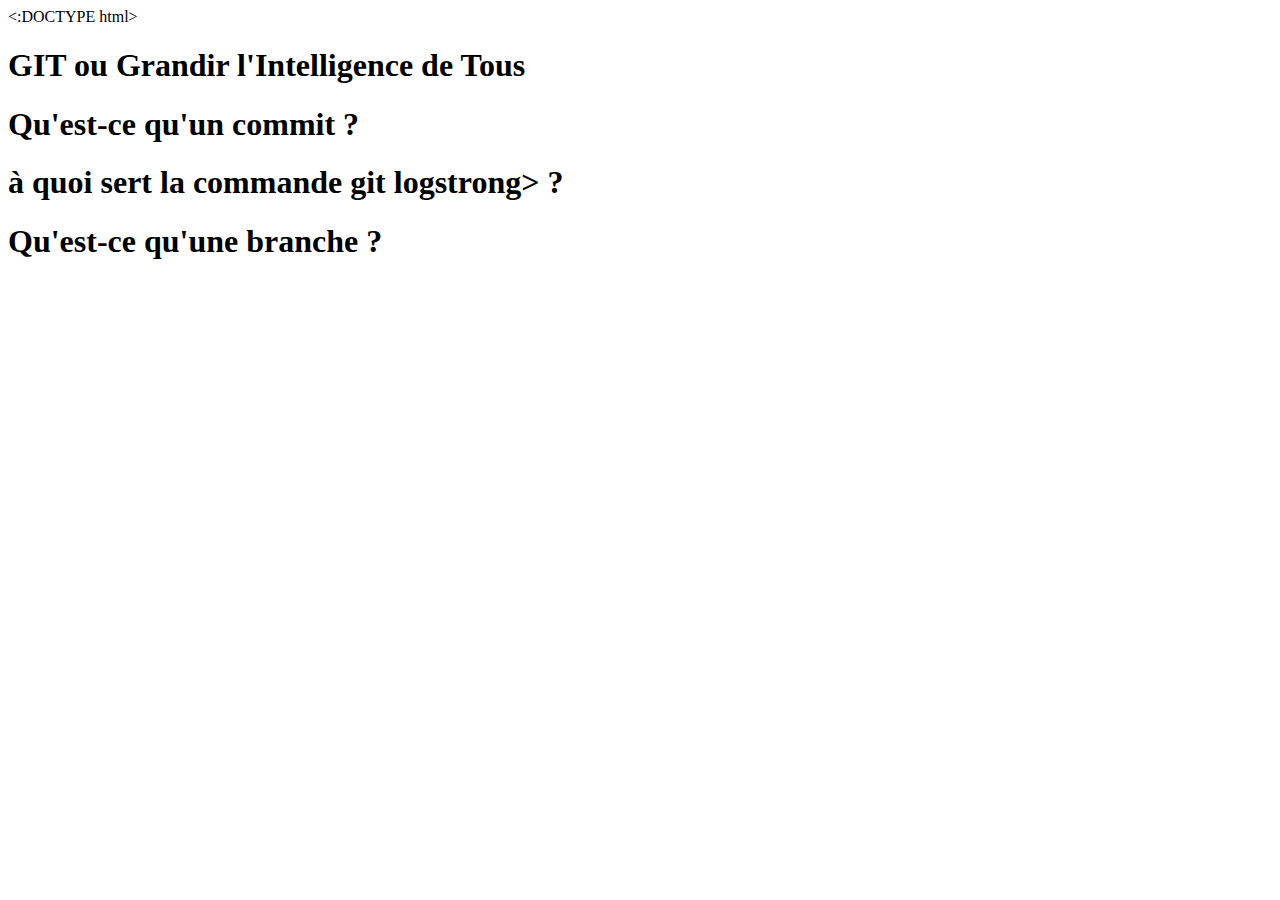
==== git_commit_log_branch.html @ e94c2f27 "Base de la page Activité 3" ====
<:DOCTYPE html></:DOCTYPE>
<html>
<head>
    <meta charset="UTF-8">
    <title>GIT ou Grandir l'Intelligence de Tous</title>
</head>
<body>
<head>
    <h1>GIT ou Grandir l'Intelligence de Tous</h1>
</head>

<section>
    <h1>Qu'est-ce qu'un <strong>commit</strong> ?</h1>
    <p></p>
</section>

<section>
    <h1>à quoi sert la commande <strong>git log</strong>strong> ?</h1>
    <p></p>
</section>

<section>
    <h1>Qu'est-ce qu'une <strong>branche</strong> ?</h1>
    <p></p>
</section>

</body>
</html>
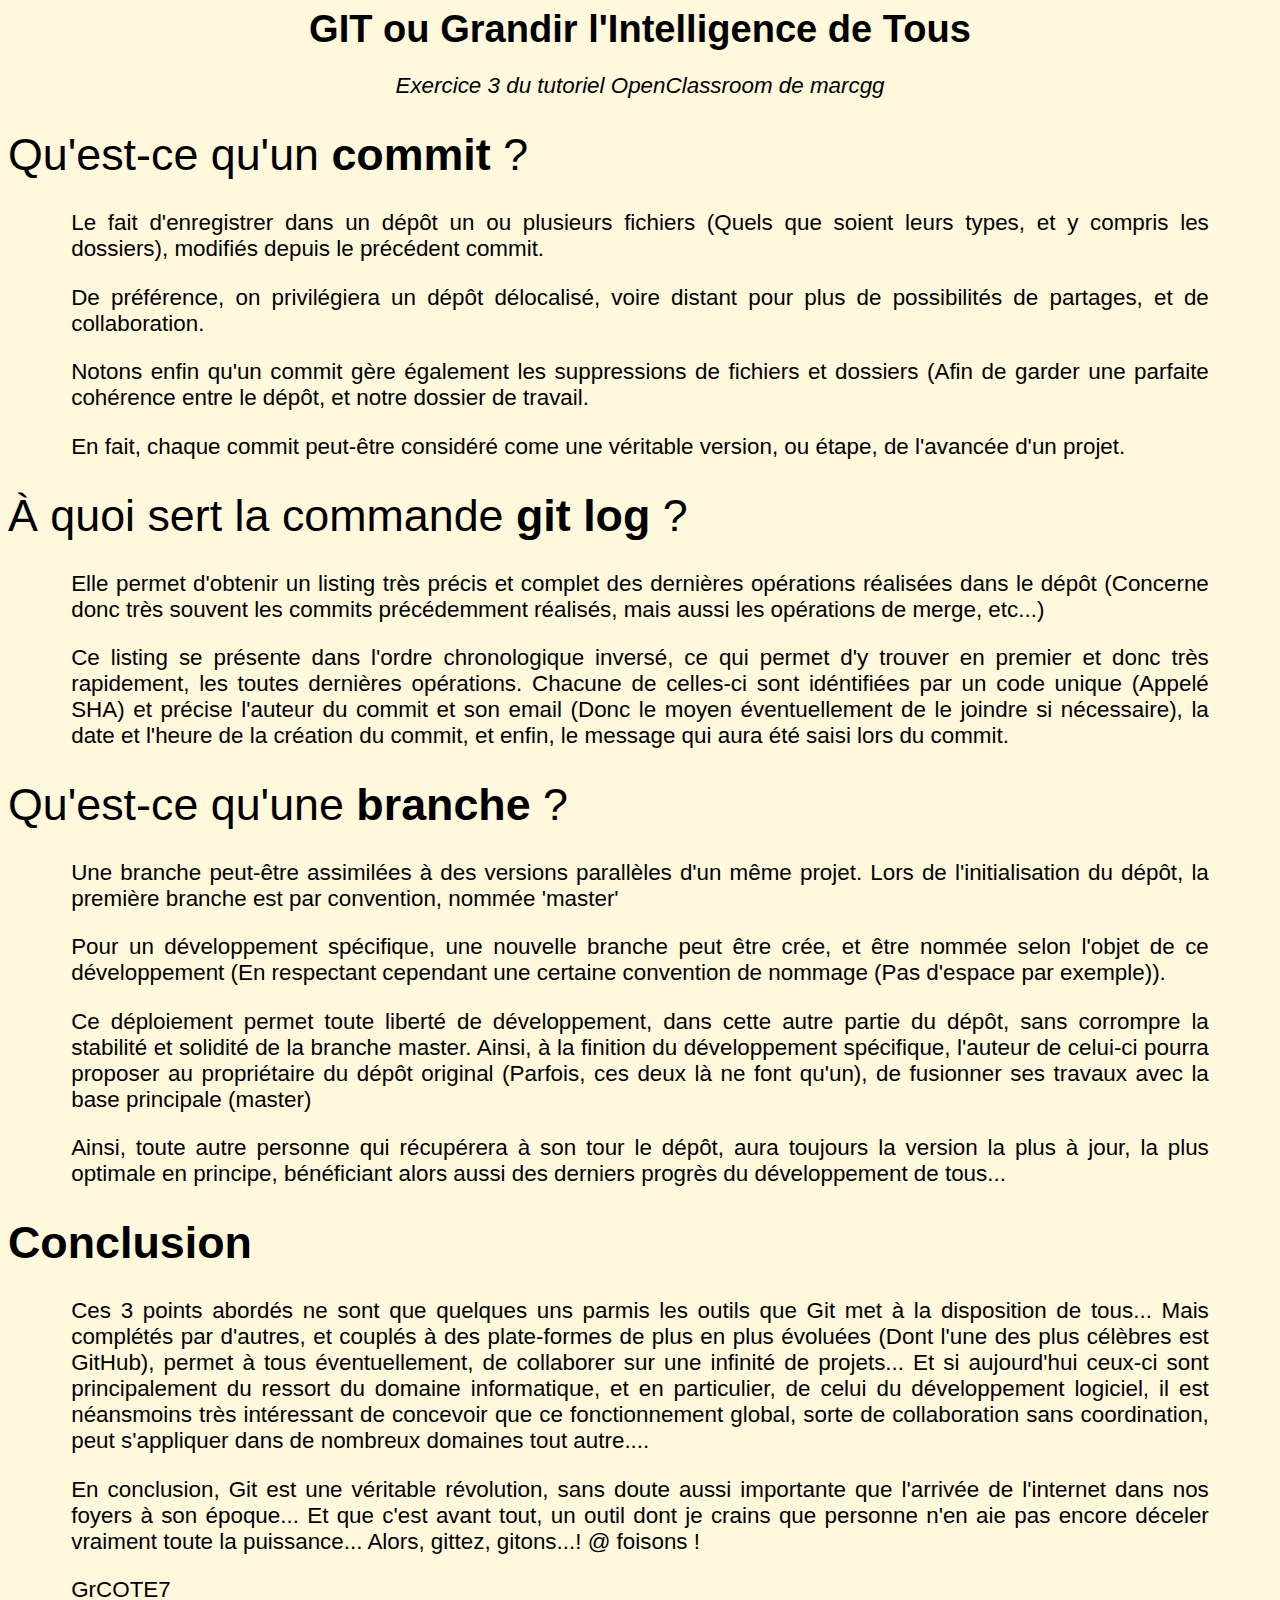
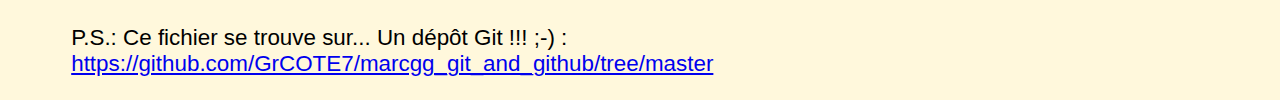
==== commit 644204de: "Ajout du CSS minimaliste et texte" ====
--- a/git_commit_log_branch.html
+++ b/git_commit_log_branch.html
@@ -1,29 +1,73 @@
-<:DOCTYPE html></:DOCTYPE>
+<!DOCTYPE html>
 <html>
+
 <head>
     <meta charset="UTF-8">
     <title>GIT ou Grandir l'Intelligence de Tous</title>
-</head>
-<body>
-<head>
-    <h1>GIT ou Grandir l'Intelligence de Tous</h1>
+    <link rel="stylesheet" href="style.css"/>
 </head>
 
-<section>
+
+<body>
+
+<header>
+    <h1>GIT ou Grandir l'Intelligence de Tous</h1>
+    <p><em>Exercice 3 du tutoriel OpenClassroom de marcgg</em></p>
+</header>
+
+<article>
     <h1>Qu'est-ce qu'un <strong>commit</strong> ?</h1>
-    <p></p>
-</section>
+    <p>Le fait d'enregistrer dans un dépôt un ou plusieurs fichiers (Quels que soient leurs types, et y compris les
+        dossiers), modifiés depuis le précédent commit.</p>
+    <p>De préférence, on privilégiera un dépôt délocalisé, voire distant pour plus de
+        possibilités de partages, et de collaboration.</p>
+    <p>Notons enfin qu'un commit gère également les suppressions de fichiers et dossiers (Afin de garder une parfaite
+        cohérence entre le dépôt, et notre dossier de travail.</p>
+    <p>En fait, chaque commit peut-être considéré come une véritable version, ou étape, de l'avancée d'un projet.</p>
 
-<section>
-    <h1>à quoi sert la commande <strong>git log</strong>strong> ?</h1>
-    <p></p>
-</section>
+</article>
 
-<section>
+<article>
+    <h1>À quoi sert la commande <strong>git log</strong> ?</h1>
+    <p>Elle permet d'obtenir un listing très précis et complet des dernières opérations réalisées dans le dépôt
+        (Concerne donc très souvent les commits précédemment réalisés, mais aussi les opérations de merge, etc...)</p>
+    <p>Ce listing se présente dans l'ordre chronologique inversé, ce qui permet d'y trouver en premier et donc très
+        rapidement, les toutes dernières opérations. Chacune de celles-ci sont idéntifiées par un code unique (Appelé
+        SHA) et précise l'auteur du commit et son email (Donc le moyen éventuellement de le joindre si nécessaire), la
+        date et l'heure de la création du commit, et enfin, le message qui aura été saisi lors du commit.</p>
+</article>
+
+<article>
     <h1>Qu'est-ce qu'une <strong>branche</strong> ?</h1>
-    <p></p>
-</section>
+    <p>Une branche peut-être assimilées à des versions parallèles d'un même projet. Lors de l'initialisation du dépôt,
+        la première branche est par convention, nommée 'master'</p>
+    <p>Pour un développement spécifique, une nouvelle branche peut être crée, et être nommée selon l'objet de ce
+        développement (En respectant cependant une certaine convention de nommage (Pas d'espace par exemple)).</p>
+    <p>Ce déploiement permet toute liberté de développement, dans cette autre partie du dépôt, sans corrompre la
+        stabilité et solidité de la branche master. Ainsi, à la finition du développement spécifique, l'auteur de
+        celui-ci pourra proposer au propriétaire du dépôt original (Parfois, ces deux là ne font qu'un), de fusionner
+        ses travaux avec la base principale (master)</p>
+    <p>Ainsi, toute autre personne qui récupérera à son tour le dépôt, aura toujours la version la plus à jour, la plus
+        optimale en principe, bénéficiant alors aussi des derniers progrès du développement de tous...</p>
+</article>
+<footer>
+    <h1>Conclusion</h1>
+    <p>Ces 3 points abordés ne sont que quelques uns parmis les outils que Git met à la disposition de tous... Mais
+        complétés par d'autres, et couplés à des plate-formes de plus en plus évoluées (Dont l'une des plus célèbres est
+        GitHub), permet à tous éventuellement, de collaborer sur une infinité de projets... Et si aujourd'hui ceux-ci
+        sont principalement du ressort du domaine informatique, et en particulier, de celui du développement logiciel,
+        il est néansmoins très intéressant de concevoir que ce fonctionnement global, sorte de collaboration sans
+        coordination, peut s'appliquer dans de nombreux domaines tout autre....</p>
 
+    <p>En conclusion, Git est une véritable révolution, sans doute aussi importante que l'arrivée de l'internet dans nos
+        foyers à son époque... Et que c'est avant tout, un outil dont je crains que personne n'en aie pas encore déceler
+        vraiment toute la puissance... Alors, gittez, gitons...! @ foisons !</p>
+    <p>GrCOTE7</p>
+    <p class="non-justifie">P.S.: Ce fichier se trouve sur... Un dépôt Git !!! ;-) :
+        <a target="_blank" href="https://github.com/GrCOTE7/marcgg_git_and_github/tree/master">https://github.com/GrCOTE7/marcgg_git_and_github/tree/master</a>
+    </p>
+</footer>
 </body>
+
 </html>
 
--- a/style.css
+++ b/style.css
@@ -0,0 +1,36 @@
+body {
+    background-color : cornsilk;
+    font-size        : 1.4em;
+    font-family      : Comic Sans MS, arial, serif;
+}
+
+hr {
+    border : 3px solid blue;
+}
+
+header {
+    text-align  : center;
+    font-weight : normal;
+}
+
+header h1 {
+    margin    : 0;
+    font-size : 1.7em;
+}
+
+article h1 {
+    font-weight : normal;
+}
+
+article p, footer p {
+    margin-top   : 0;
+    margin-right : 5%;
+    margin-left  : 5%;
+    text-align   : justify;
+}
+
+.non-justifie {
+    text-align : left;
+}
+
+
